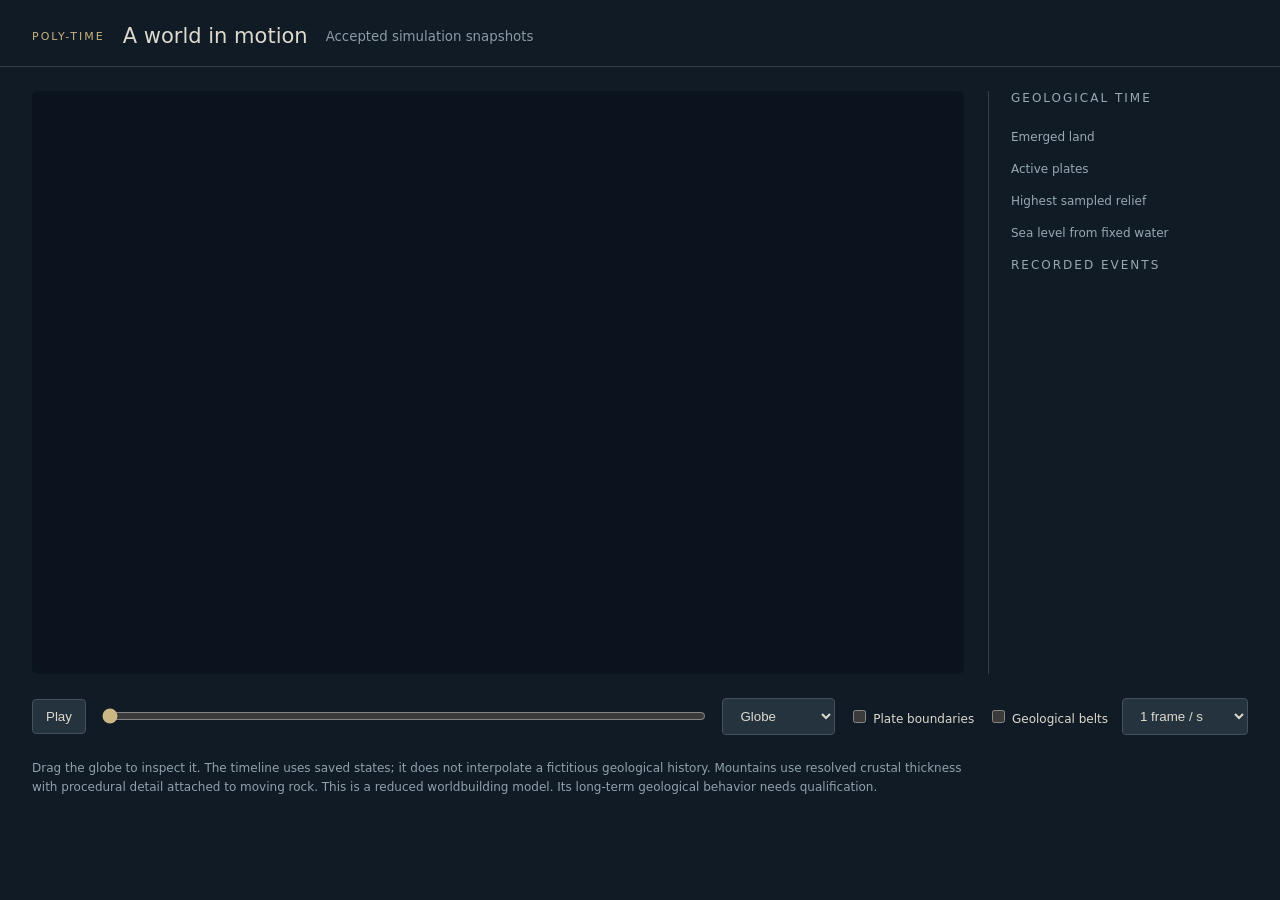
==== poly/replay.html @ 99d3b24a "Add artist evolution, conserved mesh transport and replay Preserve native continental domains throug" ====
<!doctype html>
<html lang="en">
<meta charset="utf-8"><meta name="viewport" content="width=device-width,initial-scale=1">
<title>Poly-Time · geological history</title>
<style>
:root{font-family:Inter,system-ui,sans-serif;color:#ddd9ce;background:#101b25;color-scheme:dark}*{box-sizing:border-box}body{margin:0}header{padding:24px 32px 18px;border-bottom:1px solid #33404a;display:flex;align-items:center;gap:18px}h1{font-size:21px;font-weight:500;margin:0}small{color:#8b9ba6}.tag{font-size:11px;text-transform:uppercase;letter-spacing:2px;color:#c9b480}.layout{display:grid;grid-template-columns:minmax(0,1fr) 260px;gap:24px;padding:24px 32px}.stage{position:relative;min-height:400px;background:#0b141e;display:flex;align-items:center;justify-content:center;border-radius:6px;overflow:hidden}canvas{max-width:100%;height:auto;touch-action:none;cursor:grab}aside{border-left:1px solid #33404a;padding-left:22px}h2{font-size:12px;text-transform:uppercase;letter-spacing:2px;color:#98a9b4;font-weight:500;margin:0 0 20px}.age{font-family:Georgia,serif;font-size:44px;font-variant-numeric:tabular-nums;margin:0 0 25px}.age span{font-family:system-ui;font-size:13px;color:#98a9b4}dl{margin:0}dt{font-size:12px;color:#98a9b4}dd{margin:3px 0 18px;font-size:19px}.controls{padding:0 32px 24px;display:flex;align-items:center;gap:14px}input[type=range]{flex:1;accent-color:#cbb784}button,select{background:#24333e;color:#ddd9ce;border:1px solid #43515c;border-radius:4px;padding:9px 13px;cursor:pointer}button:hover{background:#344754}label{font-size:12px;white-space:nowrap}.notes{font-size:12px;line-height:1.6;color:#91a1ac;margin:0 32px 26px;max-width:950px}#events{font-size:12px;line-height:1.7;max-height:135px;overflow:auto;color:#bdc5c8}#frame{position:absolute;left:16px;bottom:12px;font-size:11px;color:#8a9aa8}#empty{padding:40px} @media(max-width:800px){.layout{grid-template-columns:1fr;padding:15px}aside{border-left:0;padding:0;display:flex;gap:20px;flex-wrap:wrap}.age{font-size:32px;margin:0}aside h2{display:none}dl{display:flex;gap:18px}dd{font-size:16px}#events{display:none}.controls{padding:0 15px 20px;flex-wrap:wrap}.notes{margin:0 15px 20px}header{padding:20px 15px}.stage{min-height:300px}}
</style>
<header><div class="tag">Poly-Time</div><h1>A world in motion</h1><small>Accepted simulation snapshots</small></header>
<div class="layout"><div class="stage"><canvas id="world" width="960" height="600" aria-label="Interactive globe; drag to rotate"></canvas><div id="frame"></div></div><aside><h2>Geological time</h2><p class="age" id="age"></p><dl><dt>Emerged land</dt><dd id="land"></dd><dt>Active plates</dt><dd id="plates"></dd><dt>Highest sampled relief</dt><dd id="relief"></dd><dt>Sea level from fixed water</dt><dd id="sea"></dd></dl><h2>Recorded events</h2><div id="events"></div></aside></div>
<div class="controls"><button id="play" aria-label="Play or pause">Play</button><input id="time" type="range" min="0" value="0" aria-label="Simulation time"><select id="view" aria-label="Projection"><option value="globe">Globe</option><option value="map">World map</option></select><label><input id="boundaries" type="checkbox"> Plate boundaries</label><label><input id="belts" type="checkbox"> Geological belts</label><select id="speed" aria-label="Playback speed"><option value="1000">1 frame / s</option><option value="250">4 frames / s</option><option value="100">10 frames / s</option></select></div>
<p class="notes">Drag the globe to inspect it. The timeline uses saved states; it does not interpolate a fictitious geological history. Mountains use resolved crustal thickness with procedural detail attached to moving rock. This is a reduced worldbuilding model. Its long-term geological behavior needs qualification.</p>
<script>
'use strict';
const history=/*__HISTORY__*/[];
const $=id=>document.getElementById(id),canvas=$('world'),ctx=canvas.getContext('2d');
let index=0,yaw=0,pitch=.15,timer=null,texture=null,textureWidth=0,textureHeight=0,loadToken=0;
const colours={ridge:'#f17757',trench:'#d494e6',collision:'#ffd286',transform:'#87cca5',converging:'#e6a450',rift:'#85d3e3'};
function project(v){const x=Math.cos(yaw)*v[0]+Math.sin(yaw)*v[1],q=-Math.sin(yaw)*v[0]+Math.cos(yaw)*v[1];return [q,Math.cos(pitch)*v[2]-Math.sin(pitch)*x,Math.cos(pitch)*x+Math.sin(pitch)*v[2]];}
function line(points,colour){ctx.strokeStyle=colour;ctx.lineWidth=1.25;ctx.beginPath();let previous=null;for(const v of points){let p;if($('view').value==='map'){p=[(Math.atan2(v[1],v[0])+Math.PI)/(2*Math.PI)*canvas.width,(Math.PI/2-Math.asin(v[2]))/Math.PI*canvas.height,true];}else{const q=project(v),r=canvas.height*.45;p=[canvas.width/2+q[0]*r,canvas.height/2-q[1]*r,q[2]>0];}if(p[2]&&previous&&previous[2]&&Math.abs(p[0]-previous[0])<canvas.width/2){ctx.lineTo(p[0],p[1]);}else ctx.moveTo(p[0],p[1]);previous=p;}ctx.stroke();}
function paint(){if(!texture)return;const w=canvas.width,h=canvas.height,map=$('view').value==='map',out=ctx.createImageData(w,h),r=h*.45,cy=Math.cos(yaw),sy=Math.sin(yaw),cp=Math.cos(pitch),sp=Math.sin(pitch);for(let j=0;j<h;j++)for(let i=0;i<w;i++){let lon,lat,light=1;if(map){lon=i/w*2*Math.PI-Math.PI;lat=Math.PI/2-j/h*Math.PI;}else{let u=(i-w/2)/r,v=(h/2-j)/r,d=1-u*u-v*v;if(d<0)continue;let n=Math.sqrt(d),a=cp*n-sp*v,z=sp*n+cp*v,x=cy*a-sy*u,y=sy*a+cy*u;lon=Math.atan2(y,x);lat=Math.asin(Math.max(-1,Math.min(1,z)));light=.66+.34*Math.sqrt(Math.max(0,.75*n-.35*u+.45*v));}let tx=Math.floor((lon/(2*Math.PI)+.5)*textureWidth)%textureWidth,ty=Math.max(0,Math.min(textureHeight-1,Math.floor((.5-lat/Math.PI)*textureHeight))),p=(ty*textureWidth+tx)*4,k=(j*w+i)*4;out.data[k]=texture[p]*light;out.data[k+1]=texture[p+1]*light;out.data[k+2]=texture[p+2]*light;out.data[k+3]=255;}ctx.clearRect(0,0,w,h);ctx.putImageData(out,0,0);if($('boundaries').checked)for(const b of history[index].boundaries)line(b.points,colours[b.kind]||'#ddd');if($('belts').checked)for(const f of history[index].features)line(f.points,colours[f.kind]);}
function show(k){if(!history.length)return;index=Math.max(0,Math.min(history.length-1,k));$('time').value=index;const f=history[index];$('age').innerHTML=f.time_myr.toFixed(1)+' <span>million years</span>';$('land').textContent=(100*f.land_fraction).toFixed(1)+'%';$('plates').textContent=f.plate_count;$('relief').textContent=f.maximum_height_km.toFixed(2)+' km';$('sea').textContent=f.sea_level_km.toFixed(3)+' km';$('frame').textContent='State '+(index+1)+' / '+history.length;$('events').textContent=f.events.map(e=>e.kind.replaceAll('_',' ')).slice(-14).join(' · ')||'Starting conditions';const token=++loadToken,img=new Image();img.onload=()=>{if(token!==loadToken)return;const c=document.createElement('canvas');c.width=textureWidth=img.width;c.height=textureHeight=img.height;const cx=c.getContext('2d');cx.drawImage(img,0,0);texture=cx.getImageData(0,0,c.width,c.height).data;paint();};img.src=f.image;}
function pause(){clearInterval(timer);timer=null;$('play').textContent='Play';}
$('play').onclick=()=>{if(timer){pause();return;}if(index===history.length-1)show(0);$('play').textContent='Pause';timer=setInterval(()=>{if(index>=history.length-1){pause();return;}show(index+1);},Number($('speed').value));};
$('time').max=Math.max(0,history.length-1);$('time').oninput=()=>{pause();show(Number($('time').value));};$('view').onchange=()=>{canvas.height=$('view').value==='map'?480:600;paint();};$('boundaries').onchange=paint;$('belts').onchange=paint;$('speed').onchange=pause;
let drag=null;canvas.onpointerdown=e=>{drag=[e.clientX,e.clientY,yaw,pitch];canvas.setPointerCapture(e.pointerId);};canvas.onpointermove=e=>{if(!drag||$('view').value!=='globe')return;yaw=drag[2]-(e.clientX-drag[0])*.006;pitch=Math.max(-1.5,Math.min(1.5,drag[3]+(e.clientY-drag[1])*.006));paint();};canvas.onpointerup=()=>drag=null;document.onkeydown=e=>{if(e.target.tagName==='INPUT'||e.target.tagName==='SELECT')return;if(e.code==='Space'){e.preventDefault();$('play').click();}if(e.code==='ArrowRight'){pause();show(index+1);}if(e.code==='ArrowLeft'){pause();show(index-1);}};show(0);
</script>
</html>
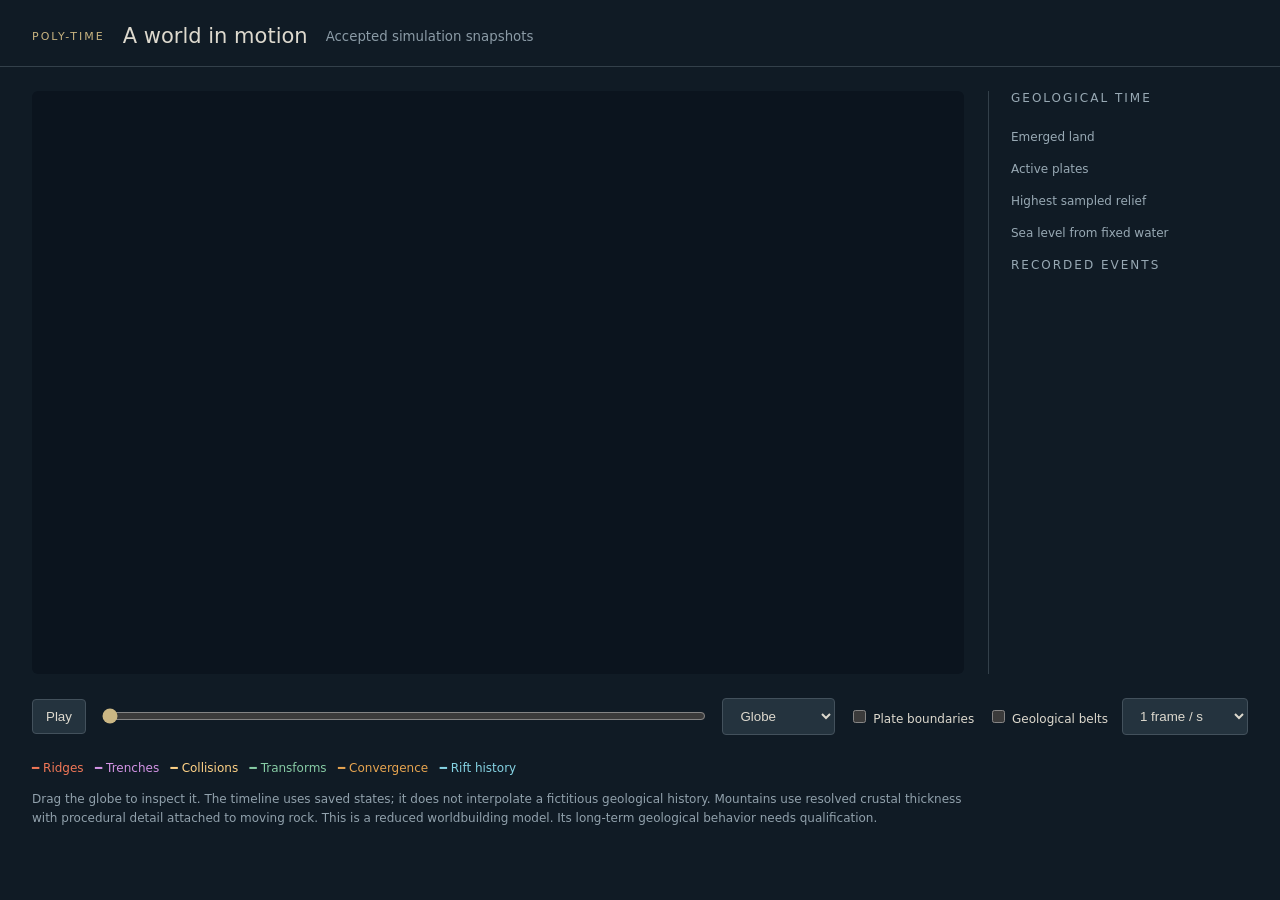
==== commit 4cacf114: "Refine artist integration, constrain meshes and bound sediment deposition Retain real narrow feature" ====
--- a/poly/replay.html
+++ b/poly/replay.html
@@ -8,6 +8,7 @@
 <header><div class="tag">Poly-Time</div><h1>A world in motion</h1><small>Accepted simulation snapshots</small></header>
 <div class="layout"><div class="stage"><canvas id="world" width="960" height="600" aria-label="Interactive globe; drag to rotate"></canvas><div id="frame"></div></div><aside><h2>Geological time</h2><p class="age" id="age"></p><dl><dt>Emerged land</dt><dd id="land"></dd><dt>Active plates</dt><dd id="plates"></dd><dt>Highest sampled relief</dt><dd id="relief"></dd><dt>Sea level from fixed water</dt><dd id="sea"></dd></dl><h2>Recorded events</h2><div id="events"></div></aside></div>
 <div class="controls"><button id="play" aria-label="Play or pause">Play</button><input id="time" type="range" min="0" value="0" aria-label="Simulation time"><select id="view" aria-label="Projection"><option value="globe">Globe</option><option value="map">World map</option></select><label><input id="boundaries" type="checkbox"> Plate boundaries</label><label><input id="belts" type="checkbox"> Geological belts</label><select id="speed" aria-label="Playback speed"><option value="1000">1 frame / s</option><option value="250">4 frames / s</option><option value="100">10 frames / s</option></select></div>
+<p class="notes" style="margin-bottom:12px"><span style="color:#f17757">━ Ridges</span> &nbsp; <span style="color:#d494e6">━ Trenches</span> &nbsp; <span style="color:#ffd286">━ Collisions</span> &nbsp; <span style="color:#87cca5">━ Transforms</span> &nbsp; <span style="color:#e6a450">━ Convergence</span> &nbsp; <span style="color:#85d3e3">━ Rift history</span></p>
 <p class="notes">Drag the globe to inspect it. The timeline uses saved states; it does not interpolate a fictitious geological history. Mountains use resolved crustal thickness with procedural detail attached to moving rock. This is a reduced worldbuilding model. Its long-term geological behavior needs qualification.</p>
 <script>
 'use strict';
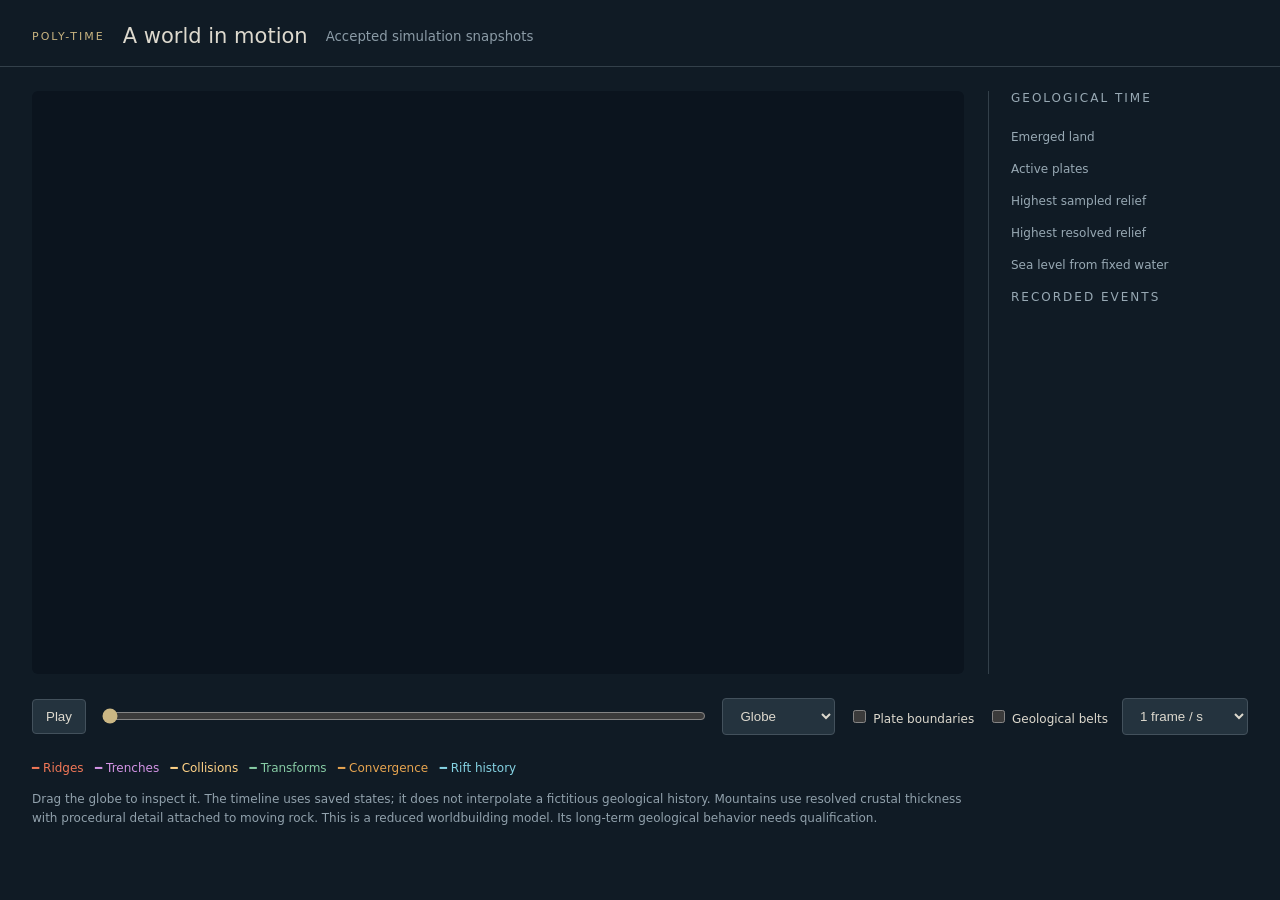
==== commit 0e654ed1: "Accrete contacting small bodies after losses and couple their thickness fields Use a conservative im" ====
--- a/poly/replay.html
+++ b/poly/replay.html
@@ -6,7 +6,7 @@
 :root{font-family:Inter,system-ui,sans-serif;color:#ddd9ce;background:#101b25;color-scheme:dark}*{box-sizing:border-box}body{margin:0}header{padding:24px 32px 18px;border-bottom:1px solid #33404a;display:flex;align-items:center;gap:18px}h1{font-size:21px;font-weight:500;margin:0}small{color:#8b9ba6}.tag{font-size:11px;text-transform:uppercase;letter-spacing:2px;color:#c9b480}.layout{display:grid;grid-template-columns:minmax(0,1fr) 260px;gap:24px;padding:24px 32px}.stage{position:relative;min-height:400px;background:#0b141e;display:flex;align-items:center;justify-content:center;border-radius:6px;overflow:hidden}canvas{max-width:100%;height:auto;touch-action:none;cursor:grab}aside{border-left:1px solid #33404a;padding-left:22px}h2{font-size:12px;text-transform:uppercase;letter-spacing:2px;color:#98a9b4;font-weight:500;margin:0 0 20px}.age{font-family:Georgia,serif;font-size:44px;font-variant-numeric:tabular-nums;margin:0 0 25px}.age span{font-family:system-ui;font-size:13px;color:#98a9b4}dl{margin:0}dt{font-size:12px;color:#98a9b4}dd{margin:3px 0 18px;font-size:19px}.controls{padding:0 32px 24px;display:flex;align-items:center;gap:14px}input[type=range]{flex:1;accent-color:#cbb784}button,select{background:#24333e;color:#ddd9ce;border:1px solid #43515c;border-radius:4px;padding:9px 13px;cursor:pointer}button:hover{background:#344754}label{font-size:12px;white-space:nowrap}.notes{font-size:12px;line-height:1.6;color:#91a1ac;margin:0 32px 26px;max-width:950px}#events{font-size:12px;line-height:1.7;max-height:135px;overflow:auto;color:#bdc5c8}#frame{position:absolute;left:16px;bottom:12px;font-size:11px;color:#8a9aa8}#empty{padding:40px} @media(max-width:800px){.layout{grid-template-columns:1fr;padding:15px}aside{border-left:0;padding:0;display:flex;gap:20px;flex-wrap:wrap}.age{font-size:32px;margin:0}aside h2{display:none}dl{display:flex;gap:18px}dd{font-size:16px}#events{display:none}.controls{padding:0 15px 20px;flex-wrap:wrap}.notes{margin:0 15px 20px}header{padding:20px 15px}.stage{min-height:300px}}
 </style>
 <header><div class="tag">Poly-Time</div><h1>A world in motion</h1><small>Accepted simulation snapshots</small></header>
-<div class="layout"><div class="stage"><canvas id="world" width="960" height="600" aria-label="Interactive globe; drag to rotate"></canvas><div id="frame"></div></div><aside><h2>Geological time</h2><p class="age" id="age"></p><dl><dt>Emerged land</dt><dd id="land"></dd><dt>Active plates</dt><dd id="plates"></dd><dt>Highest sampled relief</dt><dd id="relief"></dd><dt>Sea level from fixed water</dt><dd id="sea"></dd></dl><h2>Recorded events</h2><div id="events"></div></aside></div>
+<div class="layout"><div class="stage"><canvas id="world" width="960" height="600" aria-label="Interactive globe; drag to rotate"></canvas><div id="frame"></div></div><aside><h2>Geological time</h2><p class="age" id="age"></p><dl><dt>Emerged land</dt><dd id="land"></dd><dt>Active plates</dt><dd id="plates"></dd><dt>Highest sampled relief</dt><dd id="relief"></dd><dt>Highest resolved relief</dt><dd id="resolved"></dd><dt>Sea level from fixed water</dt><dd id="sea"></dd></dl><h2>Recorded events</h2><div id="events"></div></aside></div>
 <div class="controls"><button id="play" aria-label="Play or pause">Play</button><input id="time" type="range" min="0" value="0" aria-label="Simulation time"><select id="view" aria-label="Projection"><option value="globe">Globe</option><option value="map">World map</option></select><label><input id="boundaries" type="checkbox"> Plate boundaries</label><label><input id="belts" type="checkbox"> Geological belts</label><select id="speed" aria-label="Playback speed"><option value="1000">1 frame / s</option><option value="250">4 frames / s</option><option value="100">10 frames / s</option></select></div>
 <p class="notes" style="margin-bottom:12px"><span style="color:#f17757">━ Ridges</span> &nbsp; <span style="color:#d494e6">━ Trenches</span> &nbsp; <span style="color:#ffd286">━ Collisions</span> &nbsp; <span style="color:#87cca5">━ Transforms</span> &nbsp; <span style="color:#e6a450">━ Convergence</span> &nbsp; <span style="color:#85d3e3">━ Rift history</span></p>
 <p class="notes">Drag the globe to inspect it. The timeline uses saved states; it does not interpolate a fictitious geological history. Mountains use resolved crustal thickness with procedural detail attached to moving rock. This is a reduced worldbuilding model. Its long-term geological behavior needs qualification.</p>
@@ -19,7 +19,7 @@
 function project(v){const x=Math.cos(yaw)*v[0]+Math.sin(yaw)*v[1],q=-Math.sin(yaw)*v[0]+Math.cos(yaw)*v[1];return [q,Math.cos(pitch)*v[2]-Math.sin(pitch)*x,Math.cos(pitch)*x+Math.sin(pitch)*v[2]];}
 function line(points,colour){ctx.strokeStyle=colour;ctx.lineWidth=1.25;ctx.beginPath();let previous=null;for(const v of points){let p;if($('view').value==='map'){p=[(Math.atan2(v[1],v[0])+Math.PI)/(2*Math.PI)*canvas.width,(Math.PI/2-Math.asin(v[2]))/Math.PI*canvas.height,true];}else{const q=project(v),r=canvas.height*.45;p=[canvas.width/2+q[0]*r,canvas.height/2-q[1]*r,q[2]>0];}if(p[2]&&previous&&previous[2]&&Math.abs(p[0]-previous[0])<canvas.width/2){ctx.lineTo(p[0],p[1]);}else ctx.moveTo(p[0],p[1]);previous=p;}ctx.stroke();}
 function paint(){if(!texture)return;const w=canvas.width,h=canvas.height,map=$('view').value==='map',out=ctx.createImageData(w,h),r=h*.45,cy=Math.cos(yaw),sy=Math.sin(yaw),cp=Math.cos(pitch),sp=Math.sin(pitch);for(let j=0;j<h;j++)for(let i=0;i<w;i++){let lon,lat,light=1;if(map){lon=i/w*2*Math.PI-Math.PI;lat=Math.PI/2-j/h*Math.PI;}else{let u=(i-w/2)/r,v=(h/2-j)/r,d=1-u*u-v*v;if(d<0)continue;let n=Math.sqrt(d),a=cp*n-sp*v,z=sp*n+cp*v,x=cy*a-sy*u,y=sy*a+cy*u;lon=Math.atan2(y,x);lat=Math.asin(Math.max(-1,Math.min(1,z)));light=.66+.34*Math.sqrt(Math.max(0,.75*n-.35*u+.45*v));}let tx=Math.floor((lon/(2*Math.PI)+.5)*textureWidth)%textureWidth,ty=Math.max(0,Math.min(textureHeight-1,Math.floor((.5-lat/Math.PI)*textureHeight))),p=(ty*textureWidth+tx)*4,k=(j*w+i)*4;out.data[k]=texture[p]*light;out.data[k+1]=texture[p+1]*light;out.data[k+2]=texture[p+2]*light;out.data[k+3]=255;}ctx.clearRect(0,0,w,h);ctx.putImageData(out,0,0);if($('boundaries').checked)for(const b of history[index].boundaries)line(b.points,colours[b.kind]||'#ddd');if($('belts').checked)for(const f of history[index].features)line(f.points,colours[f.kind]);}
-function show(k){if(!history.length)return;index=Math.max(0,Math.min(history.length-1,k));$('time').value=index;const f=history[index];$('age').innerHTML=f.time_myr.toFixed(1)+' <span>million years</span>';$('land').textContent=(100*f.land_fraction).toFixed(1)+'%';$('plates').textContent=f.plate_count;$('relief').textContent=f.maximum_height_km.toFixed(2)+' km';$('sea').textContent=f.sea_level_km.toFixed(3)+' km';$('frame').textContent='State '+(index+1)+' / '+history.length;$('events').textContent=f.events.map(e=>e.kind.replaceAll('_',' ')).slice(-14).join(' · ')||'Starting conditions';const token=++loadToken,img=new Image();img.onload=()=>{if(token!==loadToken)return;const c=document.createElement('canvas');c.width=textureWidth=img.width;c.height=textureHeight=img.height;const cx=c.getContext('2d');cx.drawImage(img,0,0);texture=cx.getImageData(0,0,c.width,c.height).data;paint();};img.src=f.image;}
+function show(k){if(!history.length)return;index=Math.max(0,Math.min(history.length-1,k));$('time').value=index;const f=history[index];$('age').innerHTML=f.time_myr.toFixed(1)+' <span>million years</span>';$('land').textContent=(100*f.land_fraction).toFixed(1)+'%';$('plates').textContent=f.plate_count;$('relief').textContent=f.maximum_height_km.toFixed(2)+' km';$('resolved').textContent=Number.isFinite(f.maximum_resolved_height_km)?f.maximum_resolved_height_km.toFixed(2)+' km':'Not recorded';$('sea').textContent=f.sea_level_km.toFixed(3)+' km';$('frame').textContent='State '+(index+1)+' / '+history.length;$('events').textContent=f.events.map(e=>e.kind.replaceAll('_',' ')).slice(-14).join(' · ')||'Starting conditions';const token=++loadToken,img=new Image();img.onload=()=>{if(token!==loadToken)return;const c=document.createElement('canvas');c.width=textureWidth=img.width;c.height=textureHeight=img.height;const cx=c.getContext('2d');cx.drawImage(img,0,0);texture=cx.getImageData(0,0,c.width,c.height).data;paint();};img.src=f.image;}
 function pause(){clearInterval(timer);timer=null;$('play').textContent='Play';}
 $('play').onclick=()=>{if(timer){pause();return;}if(index===history.length-1)show(0);$('play').textContent='Pause';timer=setInterval(()=>{if(index>=history.length-1){pause();return;}show(index+1);},Number($('speed').value));};
 $('time').max=Math.max(0,history.length-1);$('time').oninput=()=>{pause();show(Number($('time').value));};$('view').onchange=()=>{canvas.height=$('view').value==='map'?480:600;paint();};$('boundaries').onchange=paint;$('belts').onchange=paint;$('speed').onchange=pause;
